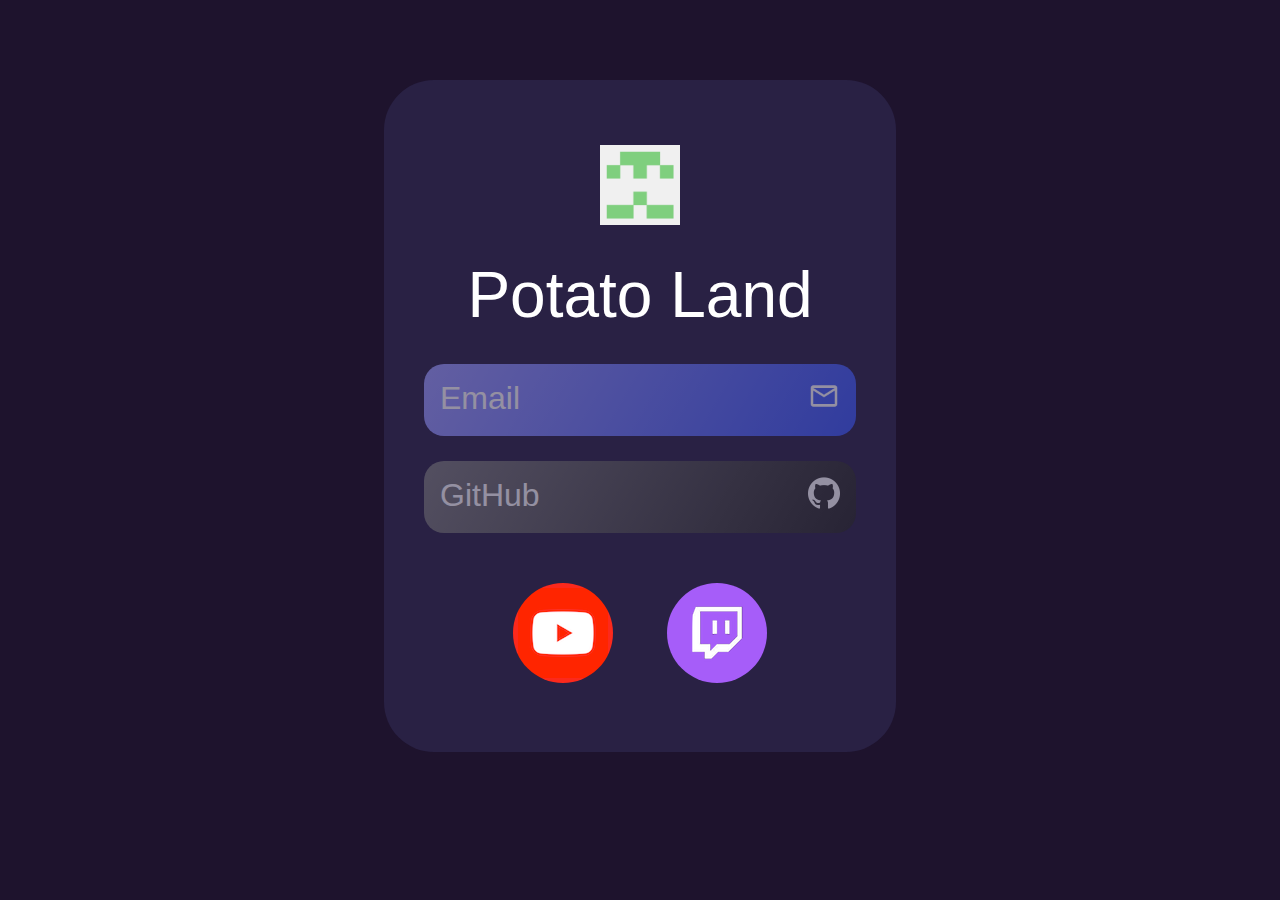
==== card.html @ 056f0d7f "Added card" ====
<!DOCTYPE html>
<html lang="en-us">
	<head>
		<meta charset="utf-8>">
		<link rel="icon" href="" type="image/png">
		<title>potatoland4492 | Card</title>
		<link rel="stylesheet" href="css/card.css" type="text/css">
		<meta name="description" content="">
		<meta name="viewport" content="width=device-width, initial-scale=1">
	</head>
	<body>
		<main>
			<a id="head">
				<img src="files/potatoland-icon.png">
				<h1>Potato Land</h1>
			</a>
			<a class="strips" id="email" href="mailto:potatoland4492@gmail.com">
				<p>Email</p>
				<img src="files/email-icon.png">
			</a>
			<a class="strips" id="github" href="https://github.com/potatoland4492">
				<p>GitHub</p>
				<img src="files/github-icon.png">
			</a>
			<a class="circles" href="https://www.youtube.com/channel/UC0McjgeUHgQe7PJR2NI0FDg" id="youtube-link"></a>
			<a class="circles" href="https://twitch.tv/potatoland4492" id="twitch-link"></a>
		</main>
	</body>

</html>
---- css/card.css ----
html {
	min-height: 100%;
}

body {
	font-family: Roboto, sans-serif;
	color: #ffffff;
	padding: 5em;
	margin: 0;
	align-items: center;
	align-self: center;
	align-content: center;
	text-align: center;
	min-height: 100%;
	background-color: #1e132d;
}

main {
	display: block;
	margin: 0;
	padding: 2.5em;
	align-items: center;
	align-self: center;
	align-content: center;
	text-align: center;
	margin-left: auto;
	margin-right: auto;
	background-color: #292144;
	border-radius: 50px;
	max-width: fit-content;
	min-height: fit-content;
}

a {
	color: #ffffff;
	text-decoration: none;
	display: block;
}


a#head {
	font-size: 2em;
	margin-left: auto;
	margin-right: auto;
	padding: 0;
	margin-top: 0;
	margin-bottom: 1em;
}
a#head >img {
	width: 2.5em;
	padding: 0;
	margin: 25px;
}
a#head > h1 {
	font-weight: 300;
	padding: 0;
	margin: 0;
	margin-bottom: 25px;
}

a.strips {
	opacity: 0.5;
	border-radius: 20px;
	padding: 1em;
	margin: 25px;
	width: 25em;
	height: 2.5em;
	margin-left: auto;
	margin-right: auto;
}
a.strips > p {
	color: #ffffff;
	margin-top: auto;
	margin-bottom: auto;
	display: inline;
	float: left;
	font-size: 2em;
}
a.strips > img {
	margin-top: auto;
	margin-bottom: auto;
	height: 2em;
	float: right;
}
a.strips:hover, a.circles:hover {
	transform: scale(1.05, 1.05);
}
a.strips#email {
	background-color: #9d9dff;
	background-image: linear-gradient(300deg, #3957F7 0%, rgba(110, 125, 251, 0.008) 100%);
}
a.strips#github {
	background-color: #7e7e7e;
	background-image: linear-gradient(300deg, #262626 0%, rgba(97, 97, 97, 0.008) 100%);
}

a.circles {
	display: inline-block;
	padding: 0;
	margin: 25px;
	width: 100px;
	height: 100px;
	border-radius: 50px;
	overflow: clip;
	background-repeat: no-repeat;
	background-position: center;
}
a.circles#youtube-link {
	background-image: url("../files/youtube-icon.png");
	background-color: #FC291C;
}
a.circles#twitch-link {
	background-image: url("../files/twitch-icon.png");
	background-color: #A65DF9;
}
a.circles:hover {
	transform: scale(1.05, 1.05);
}
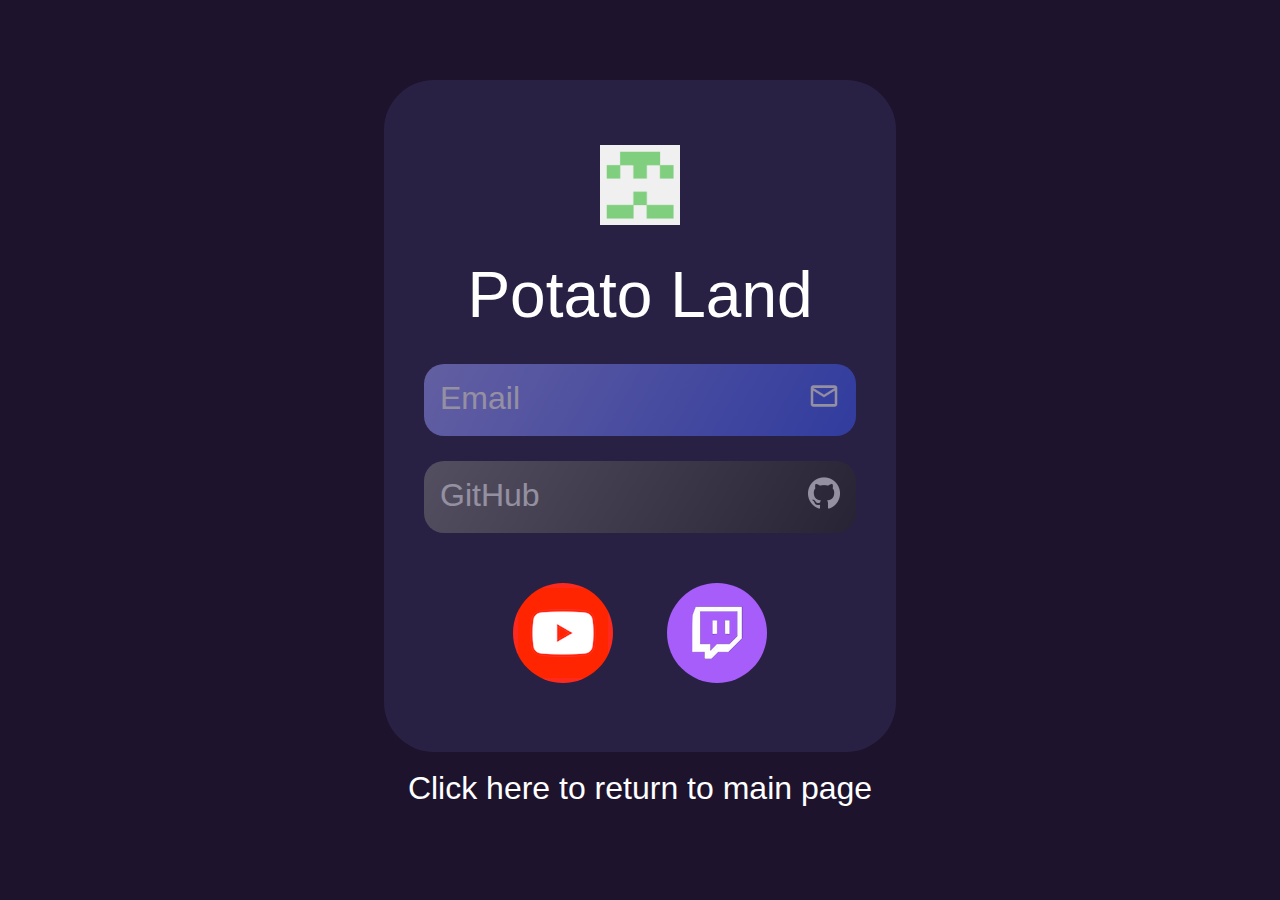
==== commit cbe52af8: "Added subpages" ====
--- a/card.html
+++ b/card.html
@@ -1,5 +1,6 @@
 <!DOCTYPE html>
 <html lang="en-us">
+
 	<head>
 		<meta charset="utf-8>">
 		<link rel="icon" href="" type="image/png">
@@ -8,6 +9,7 @@
 		<meta name="description" content="">
 		<meta name="viewport" content="width=device-width, initial-scale=1">
 	</head>
+
 	<body>
 		<main>
 			<a id="head">
@@ -25,6 +27,8 @@
 			<a class="circles" href="https://www.youtube.com/channel/UC0McjgeUHgQe7PJR2NI0FDg" id="youtube-link"></a>
 			<a class="circles" href="https://twitch.tv/potatoland4492" id="twitch-link"></a>
 		</main>
+		<br>
+		<a href="index.html" id="return-home">Click here to return to main page</a>
 	</body>
 
 </html>--- a/css/card.css
+++ b/css/card.css
@@ -115,4 +115,8 @@
 }
 a.circles:hover {
 	transform: scale(1.05, 1.05);
+}
+
+a#return-home {
+	font-size: 2em;
 }